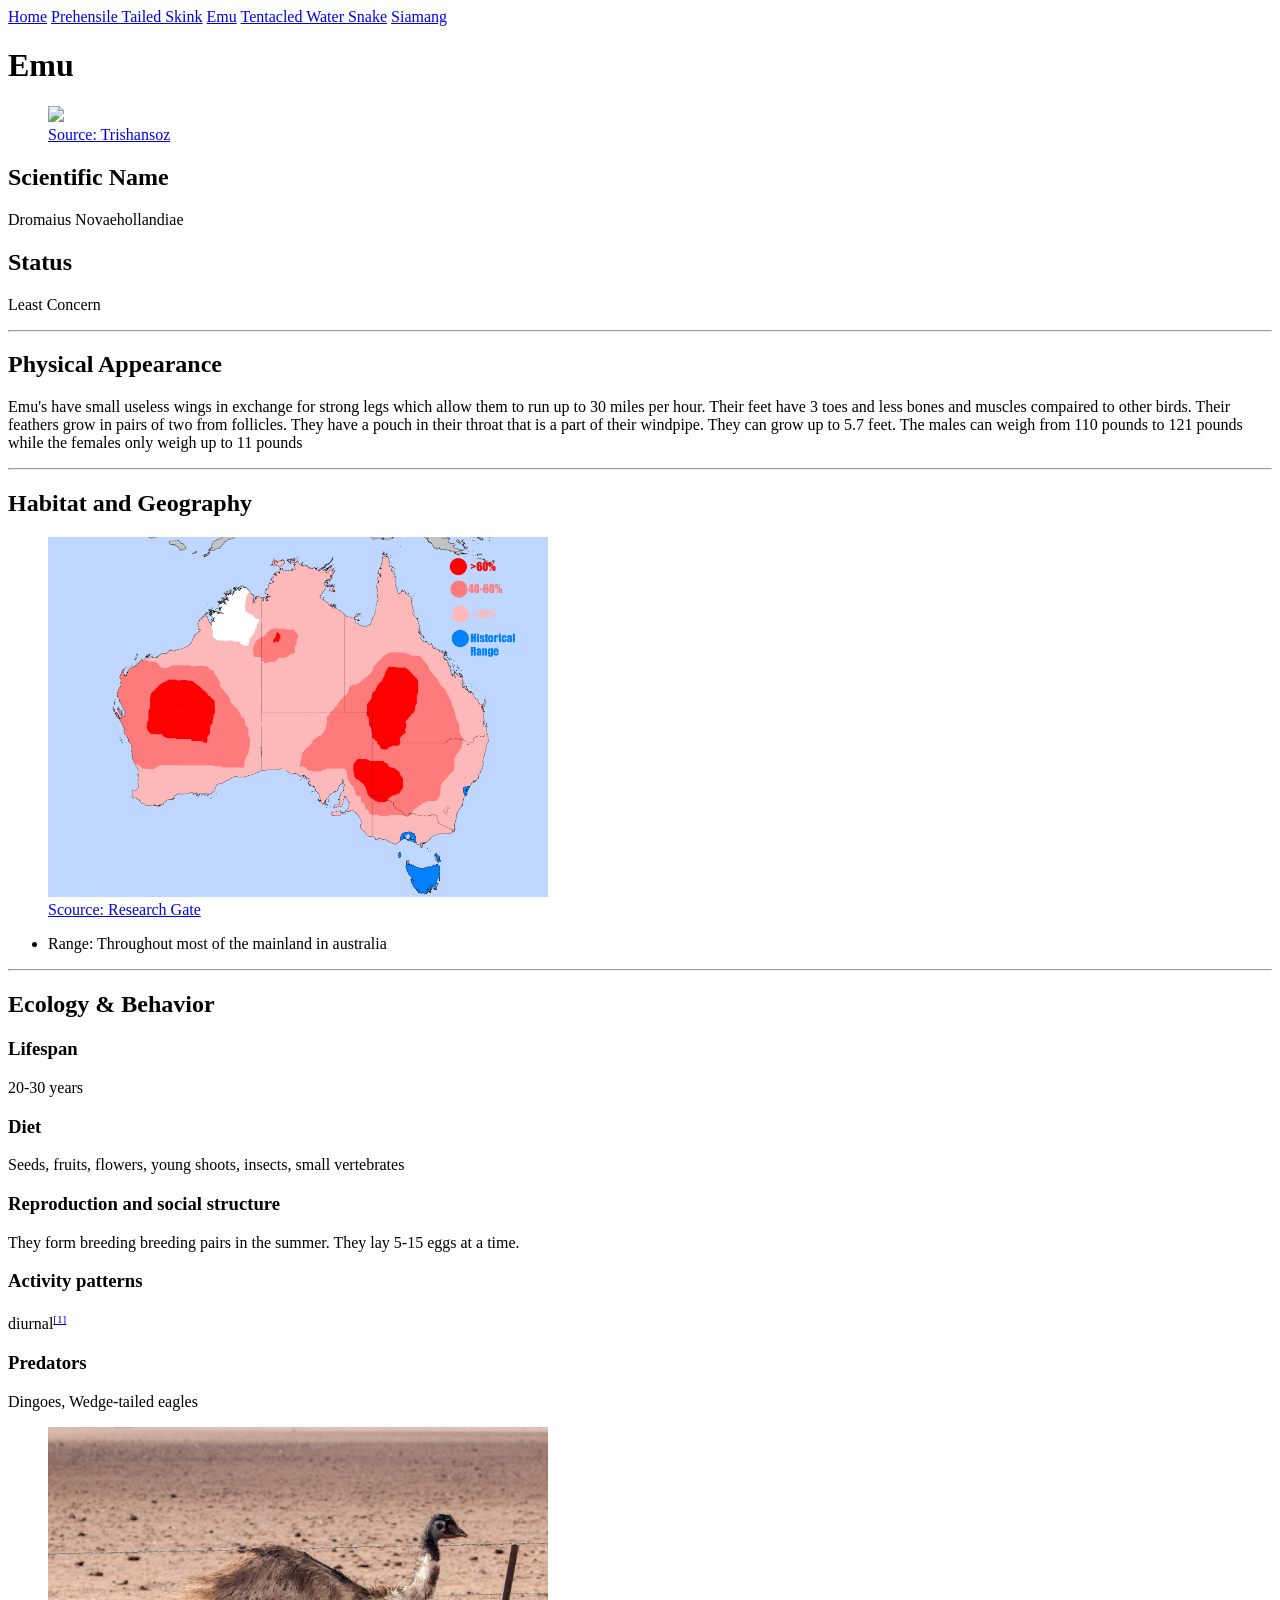
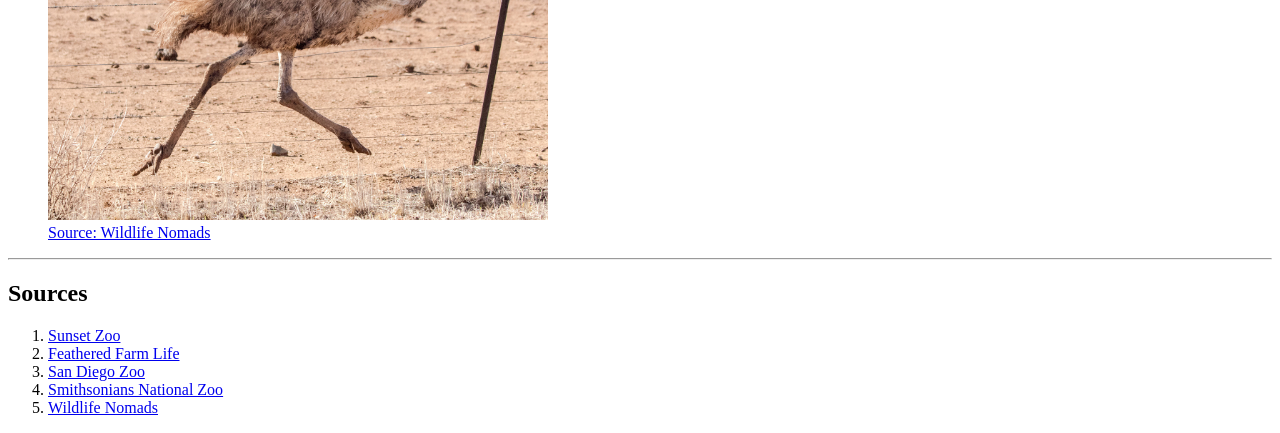
==== Emu.html @ ccaa86d3 "Finished Tentacled water snake page and did small changes" ====
<!DOCTYPE html>
<html lang="en">
<head>
    <meta charset="UTF-8">
    <meta name="viewport" content="width=device-width, initial-scale=1.0">
    <title>Emu</title>
</head>
<body>
    <header>
        <nav>
        <a href="index.html">Home</a>
        <a href="Skink.html">Prehensile Tailed Skink</a>
        <a href="Emu.html">Emu</a>
        <a href="Water-Snake.html">Tentacled Water Snake</a>
        <a href="Siamang.html">Siamang</a>
        </nav>
        <h1>Emu</h1>
    </header>
    <main>
        <figure>
            <img src="image/emu-face.jpg" width="500">
            <figcaption><a href="https://trishansoz.com/">Source: Trishansoz</a></figcaption>
        </figure>
        <section>
            <article>
                <h2>Scientific Name</h2>
                <p>Dromaius Novaehollandiae</p>
            </article>
        </section>
        <section>
            <article>
                <h2>Status</h2>
                    <p>Least Concern</p>
            </article>
        </section>
        <hr>
        <section>
            <article>
                <h2>Physical Appearance</h2>
                <p>Emu's have small useless wings in exchange for strong legs which allow them to run up to 30 miles per hour.
                    Their feet have 3 toes and less bones and muscles compaired to other birds.
                    Their feathers grow in pairs of two from follicles. They have a pouch in their throat that is a part of their windpipe.
                    They can grow up to 5.7 feet. The males can weigh from 110 pounds to 121 pounds while the females only weigh up to 11 pounds</p>
            </article>
        </section>
        <hr>
        <section>
            <article>
                <h2>Habitat and Geography</h2>
                <figure>
                    <img src="Image/Emu_Range.png" width="500">
                    <figcaption><a href="https://www.researchgate.net/figure/Estimated-potential-summer-habitat-suitability-map-for-emu-ranging-from-marginal-60_fig4_291517446">Scource: Research Gate</a></figcaption>
                </figure>
                <ul>
                    <li>Range: Throughout most of the mainland in australia</li>
                </ul>
            </article>
        </section>
        <hr>
        <section>
            <article>
                <h2>Ecology & Behavior</h2>
                <h3>Lifespan</h3>
                    <p>20-30 years</p>
                <h3>Diet</h3>
                    <p>Seeds, fruits, flowers, young shoots, insects, small vertebrates</p>
                <h3>Reproduction and social structure</h3>
                    <p>They form breeding breeding pairs in the summer. They lay 5-15 eggs at a time.</p>
                <h3>Activity patterns</h3>
                    <p>diurnal<sup><a href="https://www.merriam-webster.com/dictionary/diurnal"><small>[1]</small></a></sup></p>
                <h3>Predators</h3>
                    <p>Dingoes, Wedge-tailed eagles</p>
                <figure>
                    <img src="Image/emu-running.jpg" width="500">
                    <figcaption><a href="https://www.wildlifenomads.com/blog/emus-facts/">Source: Wildlife Nomads</a></figcaption>
                </figure>
                
            </article>
        </section>
    </main>
    <hr>
    <footer>
        <h2>Sources</h2>
        <ol>
            <li><a href="https://www.sunsetzoo.com/3331/Emu">Sunset Zoo</a></li>
            <li><a href="https://featheredfarmlife.com/how-long-do-emu-lives/">Feathered Farm Life</a></li>
            <li><a href="https://animals.sandiegozoo.org/animals/emu">San Diego Zoo</a></li>
            <li><a href="https://nationalzoo.si.edu/animals/emu">Smithsonians National Zoo</a></li>
            <li><a href="https://www.wildlifenomads.com/blog/emus-facts/">Wildlife Nomads</a></li>
        </ol>
    </footer>
</body>
</html>
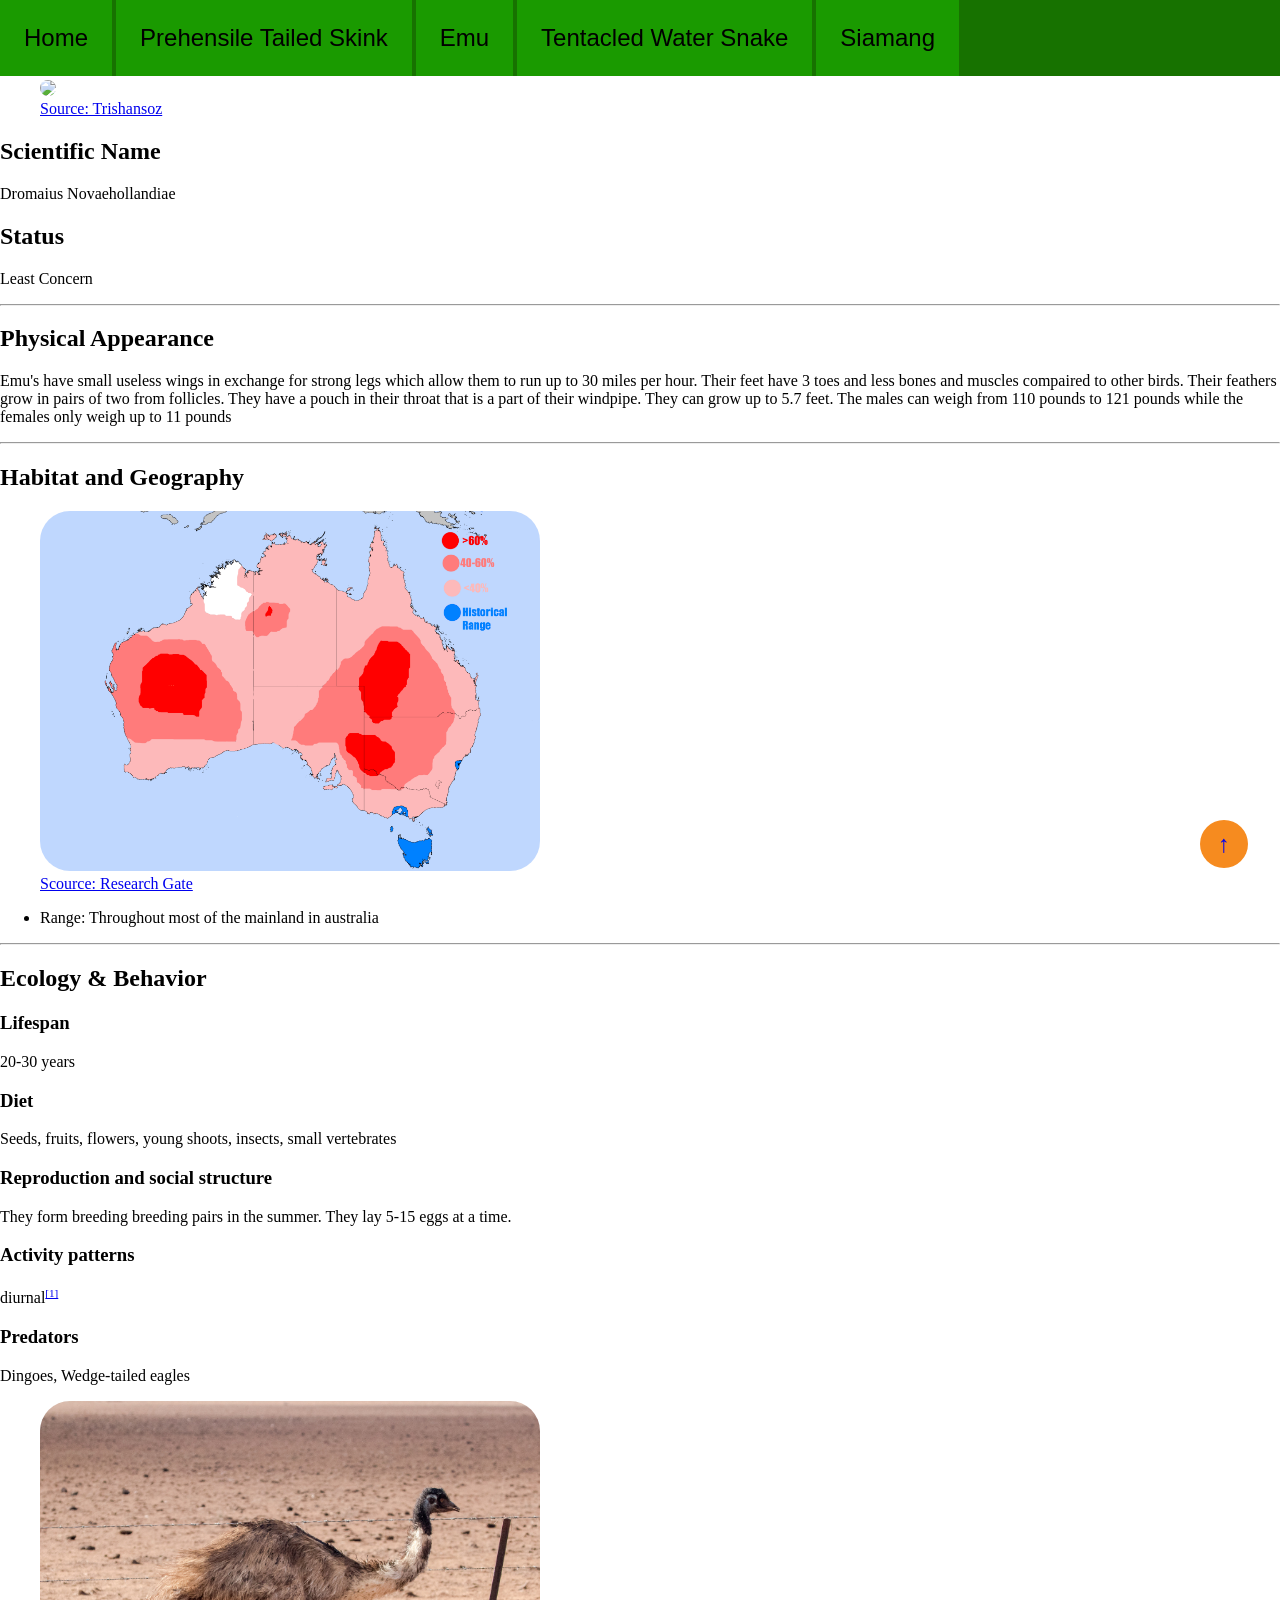
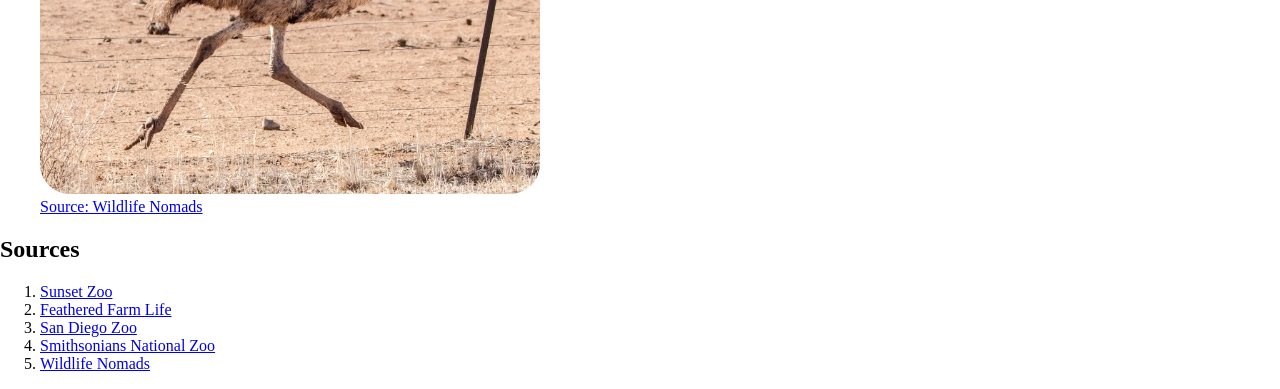
==== commit 8109b772: "did my nav bar and made a back to top button" ====
--- a/Emu.html
+++ b/Emu.html
@@ -4,14 +4,16 @@
     <meta charset="UTF-8">
     <meta name="viewport" content="width=device-width, initial-scale=1.0">
     <title>Emu</title>
+    <link rel="stylesheet" href="Css/app.css">
 </head>
 <body>
+    <div id="top"></div>
     <header>
-        <nav>
+        <nav id="main-nav">
         <a href="index.html">Home</a>
         <a href="Skink.html">Prehensile Tailed Skink</a>
         <a href="Emu.html">Emu</a>
-        <a href="Water-Snake.html">Tentacled Water Snake</a>
+        <a href="Tentacled-Water-Snake.html">Tentacled Water Snake</a>
         <a href="Siamang.html">Siamang</a>
         </nav>
         <h1>Emu</h1>
@@ -78,7 +80,9 @@
             </article>
         </section>
     </main>
-    <hr>
+
+    <a href="#top" class="back-to-top">↑</a>
+    
     <footer>
         <h2>Sources</h2>
         <ol>
--- a/Css/app.css
+++ b/Css/app.css
@@ -0,0 +1,62 @@
+body{
+    background-color: #ffffff;
+    margin:0;
+}
+nav#main-nav {
+    position: fixed;
+    background-color: #177200;
+    z-index: 100;
+    width: 100%;
+    top: 0rem;
+}
+
+#main-nav a{
+    Background-color: #1a9a00;
+    padding: 1em;
+    display: inline-block;
+    color: #000000;
+    font-size: 1.5rem;   
+    font-family: sans-serif;
+    text-decoration: none;
+    transition: all ease 300ms;
+}
+
+#main-nav a:hover{
+    background-color: #20c300;
+    color: #ffffff;
+    font-size: 1.6rem;
+    transition: all ease 300ms;
+}
+
+img{
+    border-radius: 30px;
+}
+
+#Image-Container>img:hover{
+    box-shadow: 6px 6px #F68B1F;
+    transition: all ease 300ms;
+}
+
+img#Homepage-Image:hover {
+    filter: blur(2px);
+    transition: all ease 300ms;
+}
+
+.back-to-top{
+    position: fixed;
+    bottom: 2rem;
+    right: 2rem;
+    height: 3rem;
+    width: 3rem;
+    border-radius: 50%;
+    z-index: 100;
+    transition: background ease 300ms;
+    background: #F68B1F;
+    text-align: center;
+    line-height: 3rem;  
+    font-size: 1.5rem;
+    text-decoration: none;
+}
+html {
+    scroll-behavior: smooth;
+}
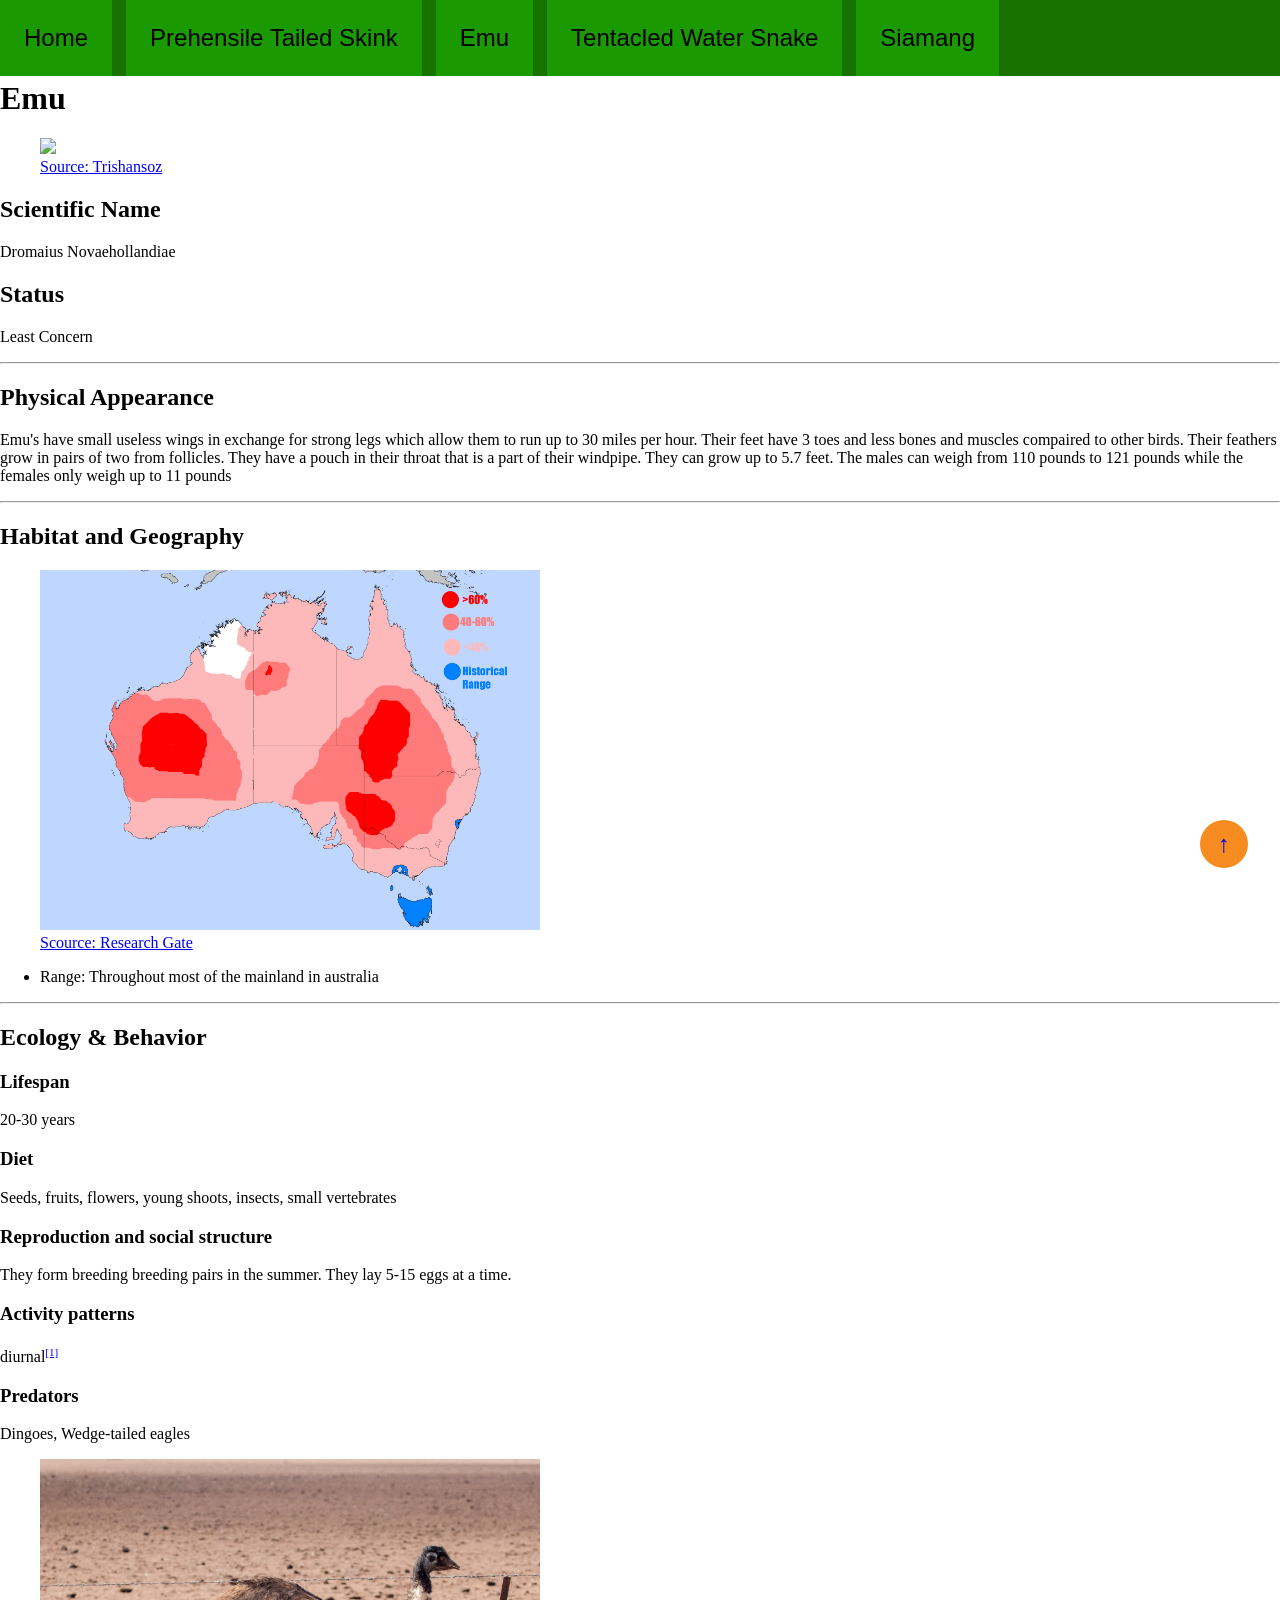
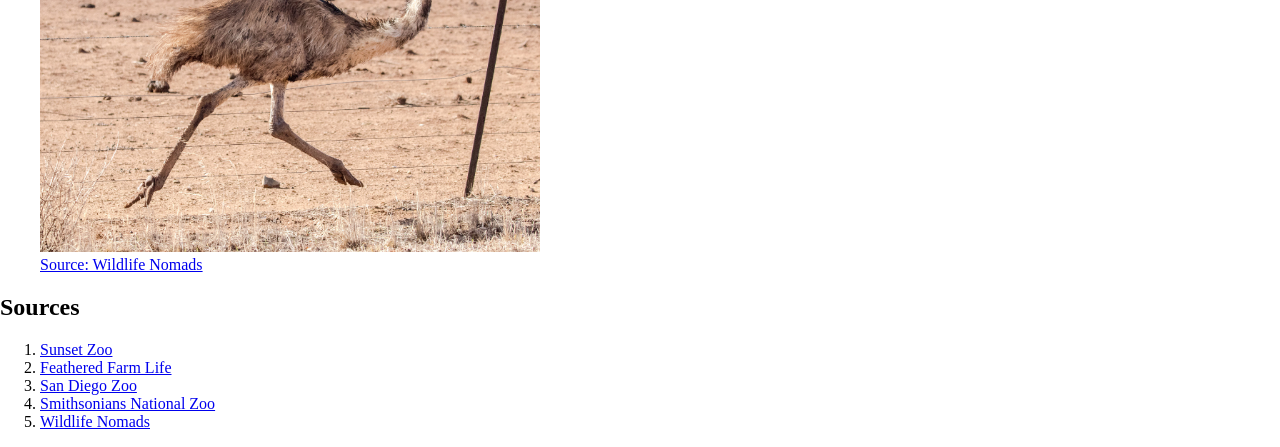
==== commit d6b58205: "Worked on images and text" ====
--- a/Emu.html
+++ b/Emu.html
@@ -16,9 +16,9 @@
         <a href="Tentacled-Water-Snake.html">Tentacled Water Snake</a>
         <a href="Siamang.html">Siamang</a>
         </nav>
-        <h1>Emu</h1>
     </header>
     <main>
+        <h1>Emu</h1>
         <figure>
             <img src="image/emu-face.jpg" width="500">
             <figcaption><a href="https://trishansoz.com/">Source: Trishansoz</a></figcaption>
--- a/Css/app.css
+++ b/Css/app.css
@@ -19,6 +19,8 @@
     font-family: sans-serif;
     text-decoration: none;
     transition: all ease 300ms;
+    margin-right: 10px;
+    font-family: 'Trebuchet MS', 'Lucida Sans Unicode', 'Lucida Grande', 'Lucida Sans', Arial, sans-serif;
 }
 
 #main-nav a:hover{
@@ -28,17 +30,44 @@
     transition: all ease 300ms;
 }
 
-img{
+main {
+    margin-top: 80px;
+}
+
+.flex{
+    display: flex;
+    flex-flow: row wrap;
+    justify-content: space-between;
+    max-width: 1360px;
+    margin: 0 auto;
+}
+.Content-Box{
+    width: 23.5%;
+}
+
+.Image-Container{
+    position: relative;
+}
+
+img.Homepage-Image{
+    text-align: center;
     border-radius: 30px;
 }
 
-#Image-Container>img:hover{
+.Image-Container>img:hover{
     box-shadow: 6px 6px #F68B1F;
     transition: all ease 300ms;
 }
+.Image-Container .centered{
+    position: absolute;
+    top: 45%;
+    left: 50%;
+    transform: translate(-50%,-50%);
+}
 
-img#Homepage-Image:hover {
+img.Homepage-Image:hover {
     filter: blur(2px);
+    
     transition: all ease 300ms;
 }
 
@@ -56,6 +85,11 @@
     line-height: 3rem;  
     font-size: 1.5rem;
     text-decoration: none;
+    transition: all ease 300ms;
+}
+
+.back-to-top:hover{
+    box-shadow: 3px 3px #000000;
 }
 html {
     scroll-behavior: smooth;
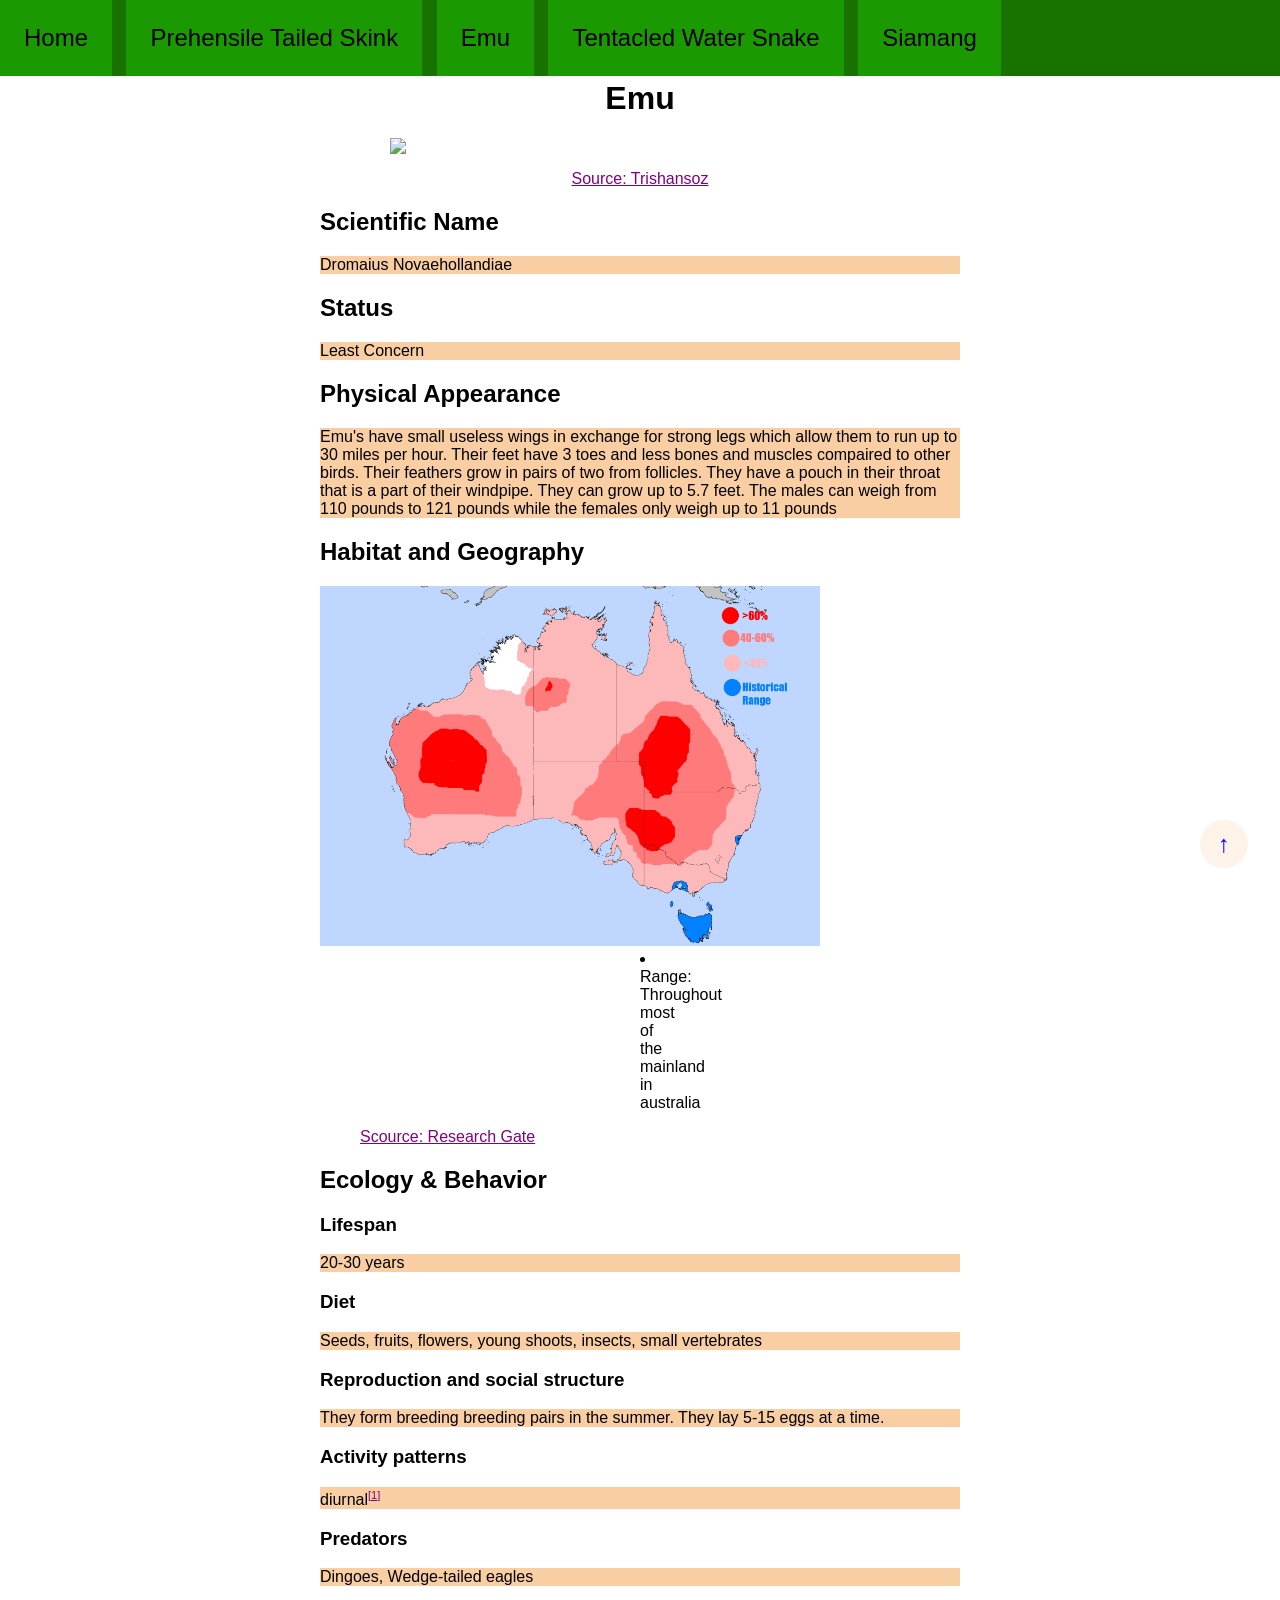
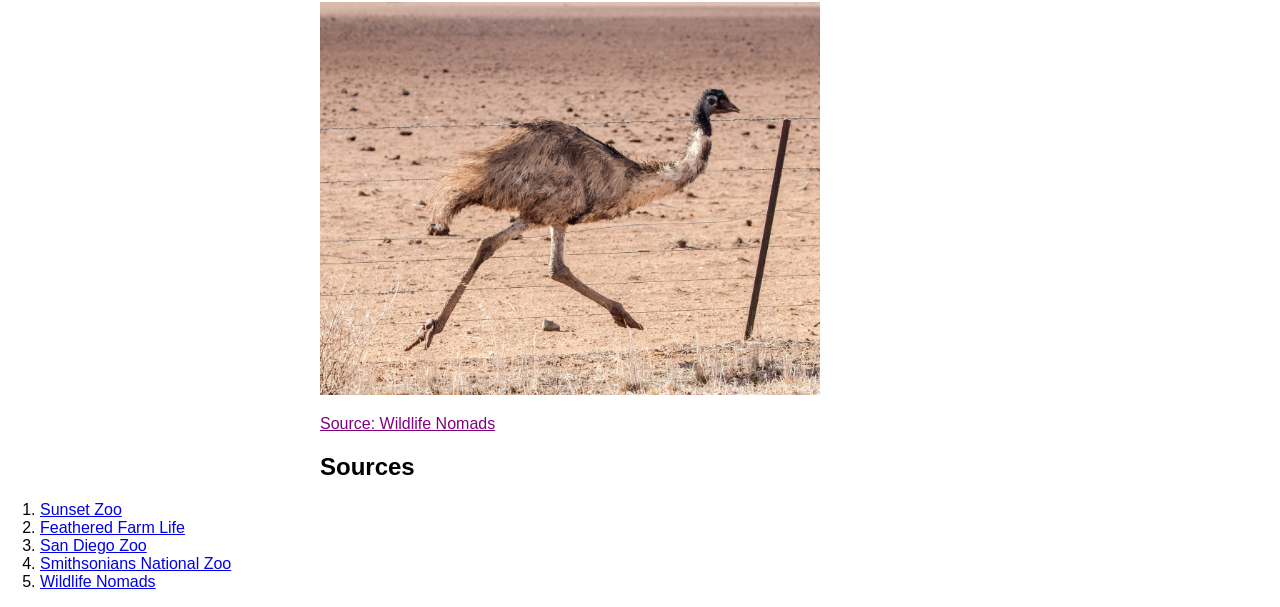
==== commit cb6ef73e: "finished the very bad css" ====
--- a/Emu.html
+++ b/Emu.html
@@ -6,7 +6,7 @@
     <title>Emu</title>
     <link rel="stylesheet" href="Css/app.css">
 </head>
-<body>
+<body class="animalInfo">
     <div id="top"></div>
     <header>
         <nav id="main-nav">
@@ -18,64 +18,61 @@
         </nav>
     </header>
     <main>
-        <h1>Emu</h1>
-        <figure>
+        <h1 class="title">Emu</h1>
+        <figure class="titleImg">
             <img src="image/emu-face.jpg" width="500">
-            <figcaption><a href="https://trishansoz.com/">Source: Trishansoz</a></figcaption>
         </figure>
+        <figcaption class="titleLink"><a href="https://trishansoz.com/">Source: Trishansoz</a></figcaption>
         <section>
             <article>
-                <h2>Scientific Name</h2>
-                <p>Dromaius Novaehollandiae</p>
+                <h2 class="subTitle">Scientific Name</h2>
+                <p class="text">Dromaius Novaehollandiae</p>
             </article>
         </section>
         <section>
             <article>
-                <h2>Status</h2>
-                    <p>Least Concern</p>
+                <h2 class="subTitle">Status</h2>
+                    <p class="text">Least Concern</p>
             </article>
         </section>
-        <hr>
         <section>
             <article>
-                <h2>Physical Appearance</h2>
-                <p>Emu's have small useless wings in exchange for strong legs which allow them to run up to 30 miles per hour.
+                <h2 class="subTitle">Physical Appearance</h2>
+                <p class="text">Emu's have small useless wings in exchange for strong legs which allow them to run up to 30 miles per hour.
                     Their feet have 3 toes and less bones and muscles compaired to other birds.
                     Their feathers grow in pairs of two from follicles. They have a pouch in their throat that is a part of their windpipe.
                     They can grow up to 5.7 feet. The males can weigh from 110 pounds to 121 pounds while the females only weigh up to 11 pounds</p>
             </article>
         </section>
-        <hr>
         <section>
             <article>
-                <h2>Habitat and Geography</h2>
-                <figure>
+                <h2 class="subTitle">Habitat and Geography</h2>
+                <figure class="infoImg" class="animalLocation">
                     <img src="Image/Emu_Range.png" width="500">
-                    <figcaption><a href="https://www.researchgate.net/figure/Estimated-potential-summer-habitat-suitability-map-for-emu-ranging-from-marginal-60_fig4_291517446">Scource: Research Gate</a></figcaption>
+                    <li class="text" class=>Range: Throughout most of the mainland in australia</li>
                 </figure>
                 <ul>
-                    <li>Range: Throughout most of the mainland in australia</li>
+                    <figcaption class="infoLink"><a href="https://www.researchgate.net/figure/Estimated-potential-summer-habitat-suitability-map-for-emu-ranging-from-marginal-60_fig4_291517446">Scource: Research Gate</a></figcaption>
                 </ul>
             </article>
         </section>
-        <hr>
         <section>
             <article>
-                <h2>Ecology & Behavior</h2>
-                <h3>Lifespan</h3>
-                    <p>20-30 years</p>
-                <h3>Diet</h3>
-                    <p>Seeds, fruits, flowers, young shoots, insects, small vertebrates</p>
-                <h3>Reproduction and social structure</h3>
-                    <p>They form breeding breeding pairs in the summer. They lay 5-15 eggs at a time.</p>
-                <h3>Activity patterns</h3>
-                    <p>diurnal<sup><a href="https://www.merriam-webster.com/dictionary/diurnal"><small>[1]</small></a></sup></p>
-                <h3>Predators</h3>
-                    <p>Dingoes, Wedge-tailed eagles</p>
-                <figure>
+                <h2 class="subTitle">Ecology & Behavior</h2>
+                <h3 class="subTitle">Lifespan</h3>
+                    <p class="text">20-30 years</p>
+                <h3 class="subTitle">Diet</h3>
+                    <p class="text">Seeds, fruits, flowers, young shoots, insects, small vertebrates</p>
+                <h3 class="subTitle">Reproduction and social structure</h3>
+                    <p class="text">They form breeding breeding pairs in the summer. They lay 5-15 eggs at a time.</p>
+                <h3 class="subTitle">Activity patterns</h3>
+                    <p class="text">diurnal<sup><a href="https://www.merriam-webster.com/dictionary/diurnal"><small>[1]</small></a></sup></p>
+                <h3 class="subTitle">Predators</h3>
+                    <p class="text">Dingoes, Wedge-tailed eagles</p>
+                <figure class="infoImg">
                     <img src="Image/emu-running.jpg" width="500">
-                    <figcaption><a href="https://www.wildlifenomads.com/blog/emus-facts/">Source: Wildlife Nomads</a></figcaption>
                 </figure>
+                <figcaption class="infoLink"><a href="https://www.wildlifenomads.com/blog/emus-facts/">Source: Wildlife Nomads</a></figcaption>
                 
             </article>
         </section>
@@ -84,7 +81,7 @@
     <a href="#top" class="back-to-top">↑</a>
     
     <footer>
-        <h2>Sources</h2>
+        <h2 class="subTitle">Sources</h2>
         <ol>
             <li><a href="https://www.sunsetzoo.com/3331/Emu">Sunset Zoo</a></li>
             <li><a href="https://featheredfarmlife.com/how-long-do-emu-lives/">Feathered Farm Life</a></li>
--- a/Css/app.css
+++ b/Css/app.css
@@ -1,6 +1,9 @@
 body{
     background-color: #ffffff;
+    box-sizing: border-box;
+    padding: 0;
     margin:0;
+    font-family: sans-serif;
 }
 nav#main-nav {
     position: fixed;
@@ -30,6 +33,10 @@
     transition: all ease 300ms;
 }
 
+main a{
+    color: purple;
+}
+
 main {
     margin-top: 80px;
 }
@@ -40,36 +47,93 @@
     justify-content: space-between;
     max-width: 1360px;
     margin: 0 auto;
+    margin-left: auto;
+    margin-right: auto;
 }
 .Content-Box{
-    width: 23.5%;
+    width: 24%;
 }
 
 .Image-Container{
     position: relative;
+    margin: 0;
 }
 
 img.Homepage-Image{
     text-align: center;
     border-radius: 30px;
+    max-width: 100%;
+    object-fit: cover;
 }
 
 .Image-Container>img:hover{
     box-shadow: 6px 6px #F68B1F;
     transition: all ease 300ms;
 }
+
 .Image-Container .centered{
     position: absolute;
     top: 45%;
     left: 50%;
     transform: translate(-50%,-50%);
+    color: #ffffff;
+    opacity: 0;
+    transition: opacity all ease 100ms;
+}
+
+.Image-Container:hover .centered{
+    opacity: 1;
 }
 
 img.Homepage-Image:hover {
-    filter: blur(2px);
+    filter: blur(10px);
     
     transition: all ease 300ms;
 }
+
+.homepageTitle
+{
+    margin-top: 80px;
+    text-align: center;
+}
+
+.title{
+    text-align: center;
+}
+
+.subTitle{
+    margin-left: 20rem;
+    margin-right: 20rem;
+}
+
+.infoImg{
+    margin-left: 20rem;
+    margin-right: 20rem;
+}
+
+.infoLink{
+    margin-left: 20rem;
+    margin-right: 20rem;
+}
+
+.titleImg{
+    display: flex;
+    justify-content: center;
+}
+
+.titleLink{
+    text-align: center;
+}
+
+
+.text{
+    background-color: #facea3;
+    margin-left: 20rem;
+    margin-right: 20rem;
+}
+
+
+
 
 .back-to-top{
     position: fixed;
@@ -80,9 +144,9 @@
     border-radius: 50%;
     z-index: 100;
     transition: background ease 300ms;
-    background: #F68B1F;
+    background: #FEF3E9;
     text-align: center;
-    line-height: 3rem;  
+    line-height: 3rem;
     font-size: 1.5rem;
     text-decoration: none;
     transition: all ease 300ms;
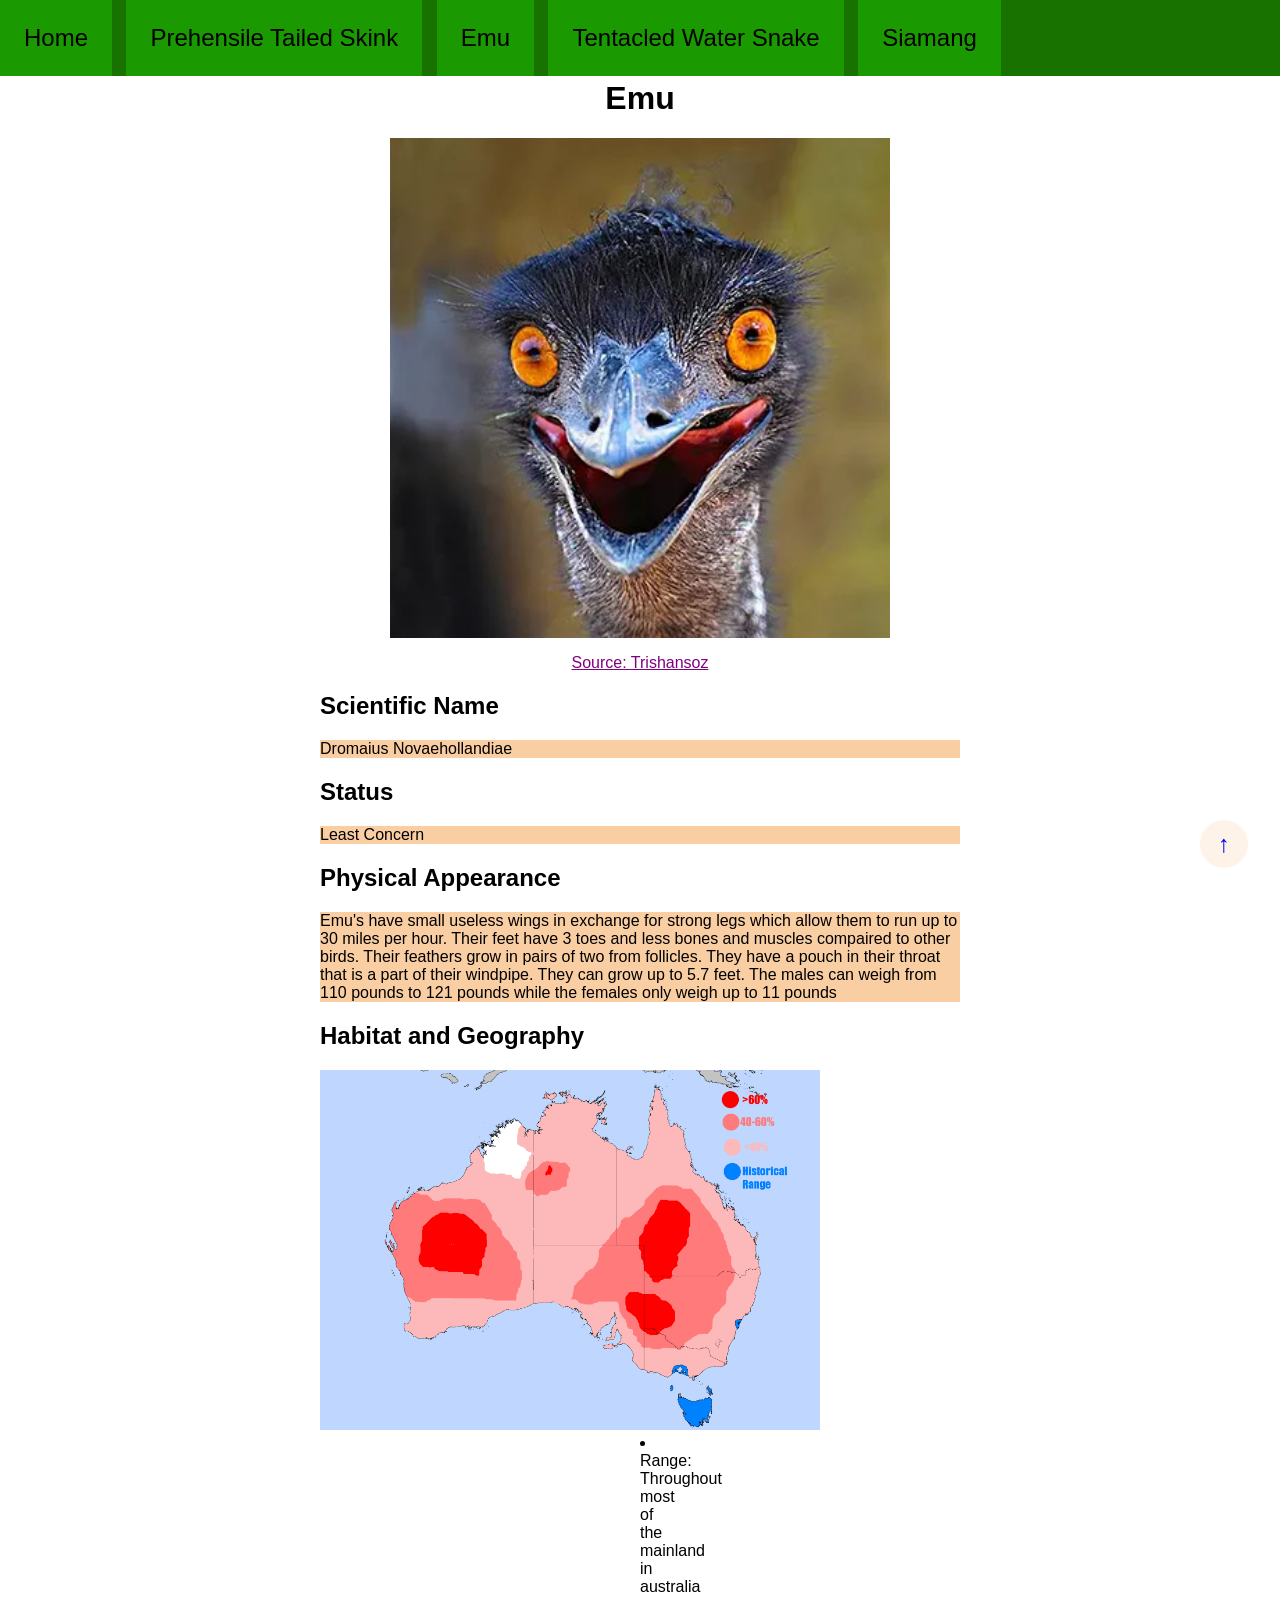
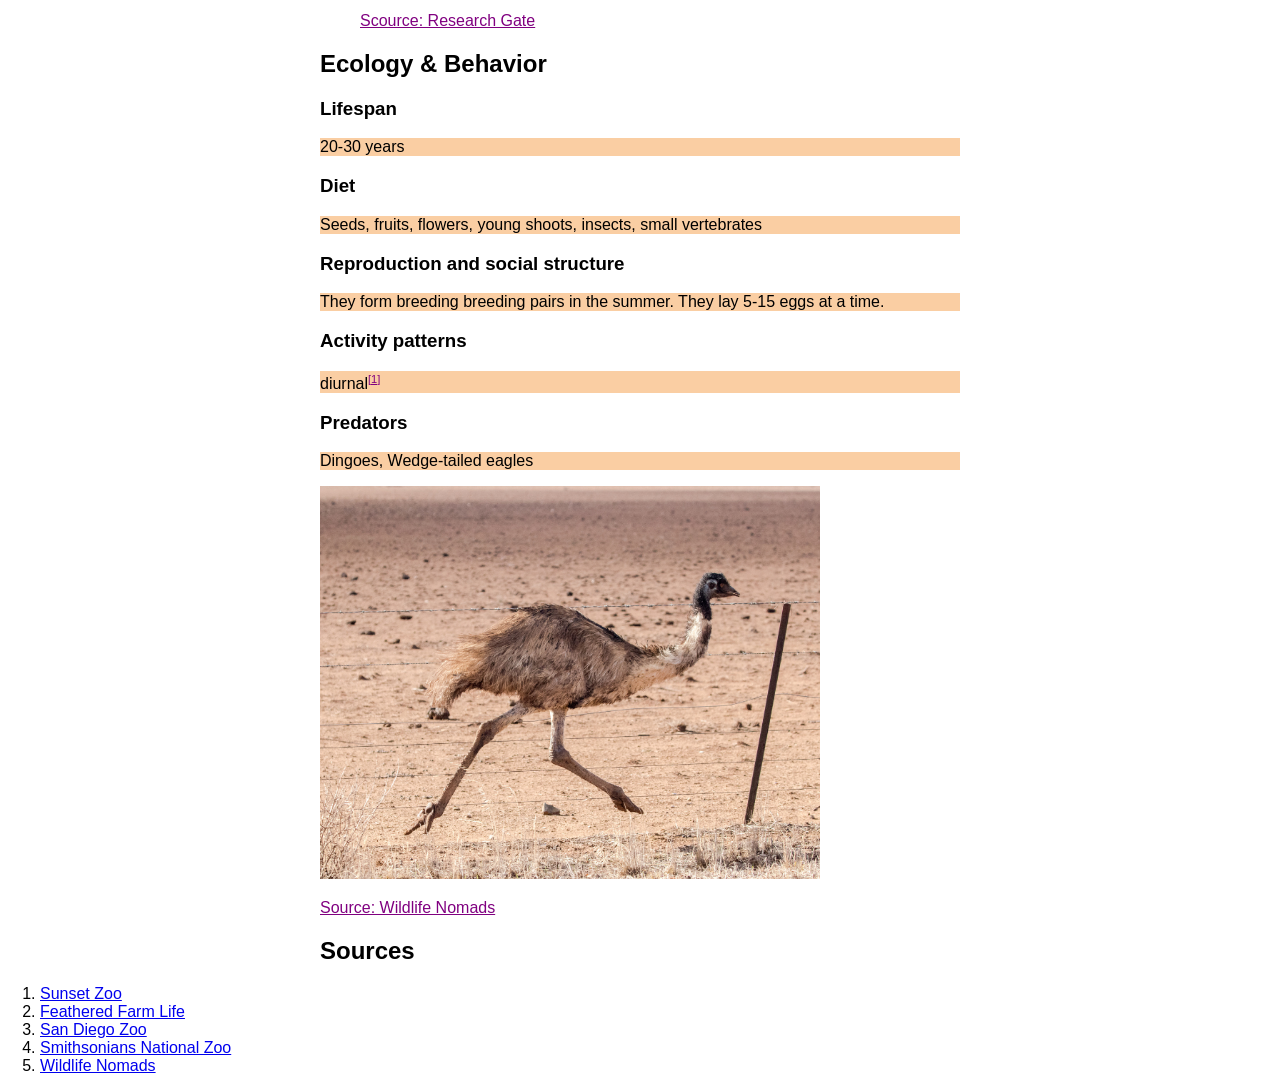
==== commit 66c37d98: "Update Emu.html" ====
--- a/Emu.html
+++ b/Emu.html
@@ -20,7 +20,7 @@
     <main>
         <h1 class="title">Emu</h1>
         <figure class="titleImg">
-            <img src="image/emu-face.jpg" width="500">
+            <img src="Image/emu-face.jpg" width="500">
         </figure>
         <figcaption class="titleLink"><a href="https://trishansoz.com/">Source: Trishansoz</a></figcaption>
         <section>
